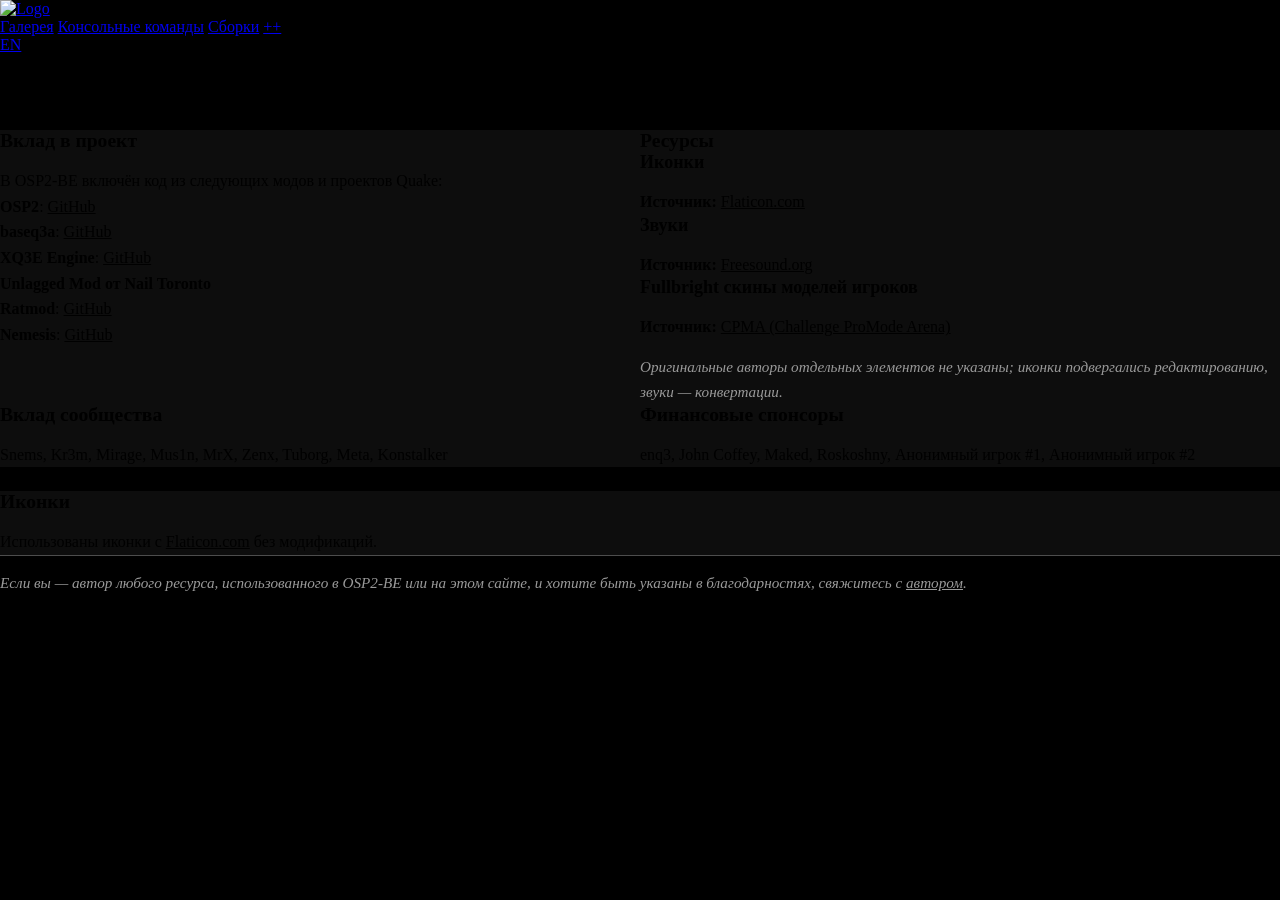
==== ru/acknowledgements.html @ 865ab10b "Roskoshny" ====
<!DOCTYPE html>
<html lang="ru">
<head>
    <meta charset="UTF-8">
    <meta name="viewport" content="width=device-width, initial-scale=1.0">
    <title>OSP2-BE - Благодарности</title>
    <link rel="icon" href="/assets/blender_180.png" type="image/png">
    <link rel="stylesheet" href="/styles/style.css?v=1.3">
    <meta http-equiv="Cache-Control" content="no-cache, no-store, must-revalidate, max-age=0">
    <meta http-equiv="Pragma" content="no-cache">
    <meta http-equiv="Expires" content="0">
    <meta name="cache-control" content="no-cache">
    <meta name="expires" content="0">
    <meta name="pragma" content="no-cache">
    <style>
        html, body { background-color: #000000 !important; margin: 0; padding: 0; }
        .credits-container {
            max-width: 1400px;
            margin: 0 auto;
            padding: var(--spacing-xl);
        }
        .credits-container h1 {
            font-size: 1.8rem;
            margin-bottom: var(--spacing-xl);
            color: var(--text-color);
        }
        .credits-grid {
            display: grid;
            grid-template-columns: 1fr 1fr;
            gap: var(--spacing-xl);
            align-items: stretch;
        }
        @media (max-width: 900px) {
            .credits-grid { grid-template-columns: 1fr; }
        }
        .credits-section {
            background: rgba(255,255,255,0.05);
            border: 2px solid var(--border-color);
            border-radius: var(--border-radius);
            padding: var(--spacing-lg);
        }
        .credits-container h2 {
            font-size: 1.3rem;
            margin: 0 0 var(--spacing-md) 0;
            color: var(--text-color);
        }
        .credits-container h3 {
            font-size: calc(1.1rem + 2px);
            margin: var(--spacing-md) 0 var(--spacing-sm) 0;
            color: var(--text-color);
        }
        .credits-container h3:first-of-type { margin-top: 0; }
        .credits-container h4 {
            font-size: calc(1rem + 2px);
            margin: var(--spacing-md) 0 var(--spacing-sm) 0;
            color: var(--text-color);
        }
        .credits-container h4:first-of-type { margin-top: 0; }
        .credits-container p, .credits-container li {
            color: var(--text-color);
            margin-bottom: var(--spacing-sm);
            line-height: 1.6;
        }
        .credits-container ul {
            margin: 0 0 var(--spacing-sm) 0;
            padding-left: var(--spacing-md);
        }
        .credits-container a {
            color: var(--text-color);
            text-decoration: underline;
        }
        .credits-container a:hover {
            color: #000000;
            text-shadow: 0 0 8px #ffffff;
        }
        .credits-footer {
            margin-top: var(--spacing-xl);
            padding-top: var(--spacing-lg);
            border-top: 1px solid rgba(255,255,255,0.3);
        }
        .credits-container .note {
            color: #999;
            font-size: 0.95rem;
            font-style: italic;
        }
        .credits-category {
            margin-bottom: var(--spacing-xl);
        }
        .credits-category-title {
            font-size: 1.4rem;
            margin: 0 0 var(--spacing-md) 0;
            color: var(--text-color);
        }
        .credits-category:first-of-type .credits-category-title { margin-top: 0; }
        .credits-left-col {
            display: flex;
            flex-direction: column;
            gap: var(--spacing-xl);
            min-height: 0;
        }
        .credits-left-col .credits-thanks {
            margin-top: 0;
            flex: 1;
            min-height: 0;
        }
        .credits-grid .credits-section {
            display: flex;
            flex-direction: column;
        }
    </style>
</head>
<body data-page="credits">
    <!-- Navigation -->
    <nav class="navbar">
        <div class="nav-container">
            <div class="nav-logo">
                <a href="/ru/index.html" class="logo-link">
                    <img src="/assets/blender_180.png" alt="Logo" class="logo-img">
                </a>
            </div>
            <div class="nav-menu">
                <a href="/ru/gallery.html" class="nav-link">Галерея</a>
                <a href="/ru/commands.html" class="nav-link">Консольные команды</a>
                <a href="/ru/compilations.html" class="nav-link">Сборки</a>
                <a href="/ru/tools.html" class="nav-link">++</a>
            </div>
            <div class="nav-language">
                <a href="/en/acknowledgements.html" class="lang-link">EN</a>
            </div>
        </div>
    </nav>

    <!-- Main Content -->
    <main class="main-content">
        <div class="credits-container">
            <h1>Благодарности</h1>

            <div class="credits-category">
                <h2 class="credits-category-title">OSP2-BE</h2>
                <div class="credits-grid">
                    <section class="credits-section credits-contributions">
                        <h3>Вклад в проект</h3>
                        <p>В OSP2-BE включён код из следующих модов и проектов Quake:</p>
                        <ul>
                            <li><strong>OSP2</strong>: <a href="https://github.com/snems/OSP2" target="_blank" rel="noopener noreferrer">GitHub</a></li>
                            <li><strong>baseq3a</strong>: <a href="https://github.com/ec-/baseq3a" target="_blank" rel="noopener noreferrer">GitHub</a></li>
                            <li><strong>XQ3E Engine</strong>: <a href="https://github.com/xq3e/engine" target="_blank" rel="noopener noreferrer">GitHub</a></li>
                            <li><strong>Unlagged Mod от Nail Toronto</strong></li>
                            <li><strong>Ratmod</strong>: <a href="https://github.com/rdntcntrl/ratoa_gamecode" target="_blank" rel="noopener noreferrer">GitHub</a></li>
                            <li><strong>Nemesis</strong>: <a href="https://github.com/dledmonds/quake3-nemesis-1.16n" target="_blank" rel="noopener noreferrer">GitHub</a></li>
                        </ul>
                    </section>

                    <section class="credits-section credits-resources">
                        <h3>Ресурсы</h3>
                        <h4>Иконки</h4>
                        <p><strong>Источник:</strong> <a href="https://www.flaticon.com" target="_blank" rel="noopener noreferrer">Flaticon.com</a></p>
                        <h4>Звуки</h4>
                        <p><strong>Источник:</strong> <a href="https://freesound.org" target="_blank" rel="noopener noreferrer">Freesound.org</a></p>
                        <h4>Fullbright скины моделей игроков</h4>
                        <p><strong>Источник:</strong> <a href="https://playmorepromode.com/" target="_blank" rel="noopener noreferrer">CPMA (Challenge ProMode Arena)</a></p>

                        <p class="note">Оригинальные авторы отдельных элементов не указаны; иконки подвергались редактированию, звуки — конвертации.</p>
                    </section>

                    <section class="credits-section credits-thanks">
                        <h3>Вклад сообщества</h3>
                        <p>Snems, Kr3m, Mirage, Mus1n, MrX, Zenx, Tuborg, Meta, Konstalker</p>
                    </section>

                    <section class="credits-section credits-financial">
                        <h3>Финансовые спонсоры</h3>
                        <p>enq3, John Coffey, Maked, Roskoshny, Анонимный игрок #1, Анонимный игрок #2</p>
                    </section>
                </div>
            </div>

            <div class="credits-category">
                <h2 class="credits-category-title">Сайт</h2>
                <section class="credits-section">
                    <h3>Иконки</h3>
                    <p>Использованы иконки с <a href="https://www.flaticon.com" target="_blank" rel="noopener noreferrer">Flaticon.com</a> без модификаций.</p>
                </section>
            </div>

            <div class="credits-footer">
                <p class="note">Если вы — автор любого ресурса, использованного в OSP2-BE или на этом сайте, и хотите быть указаны в благодарностях, свяжитесь с <a href="https://t.me/diwoc" target="_blank" rel="noopener noreferrer">автором</a>.</p>
            </div>
        </div>
    </main>

    <script src="/scripts/language-manager.js?v=1.3"></script>
    <script src="/scripts/navigation.js?v=1.3"></script>
</body>
</html>
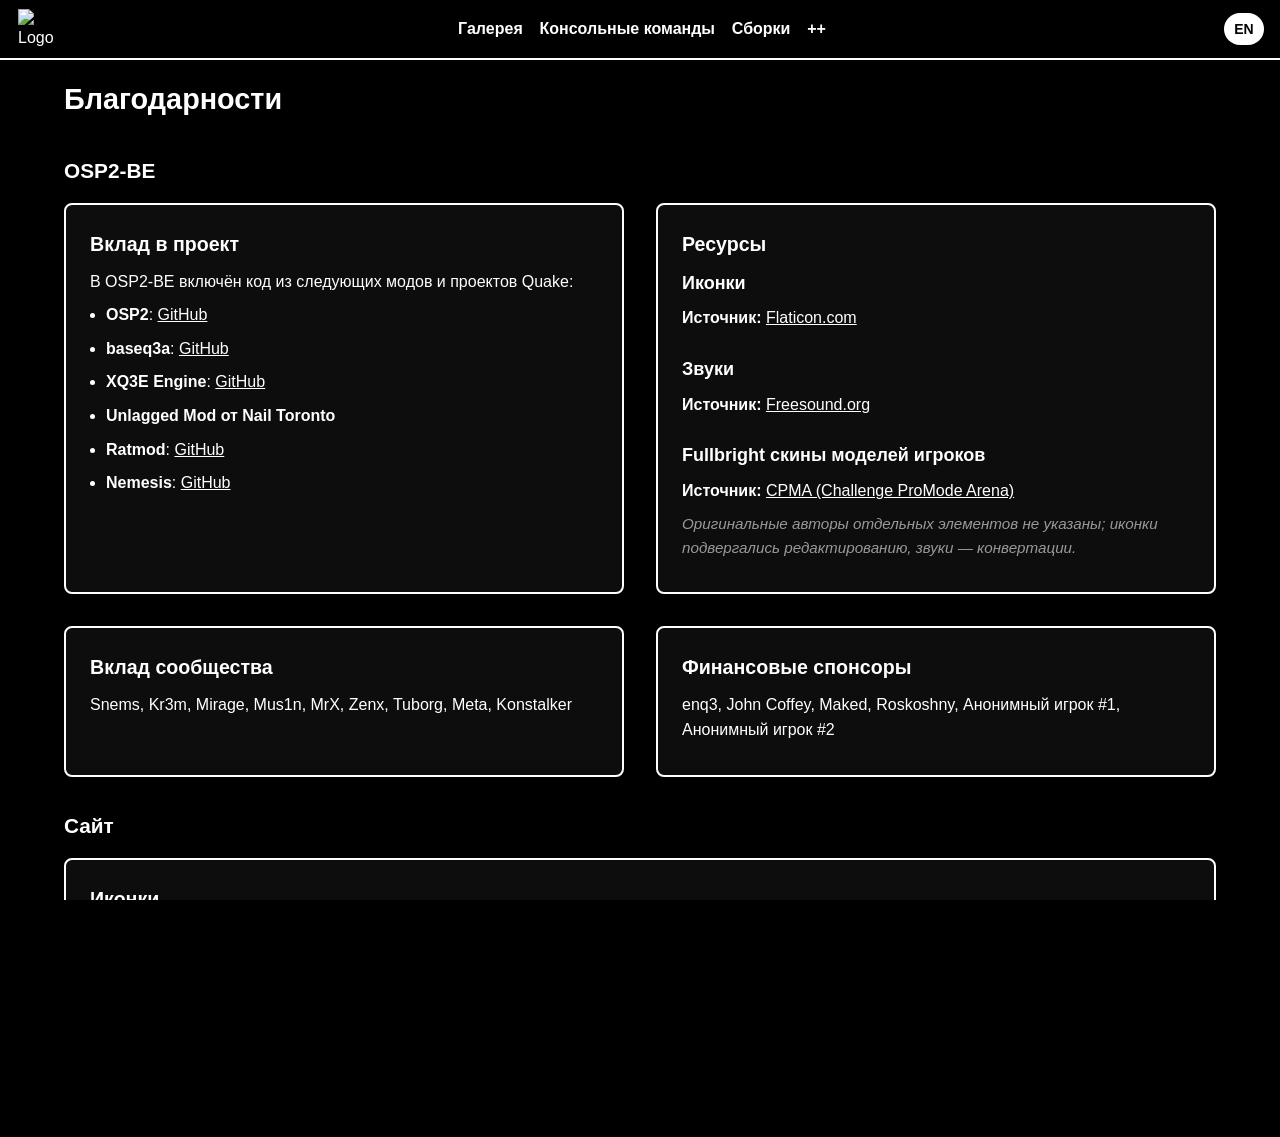
==== commit fea4e23e: "goto" ====
--- a/ru/acknowledgements.html
+++ b/ru/acknowledgements.html
@@ -184,7 +184,7 @@
             </div>
 
             <div class="credits-footer">
-                <p class="note">Если вы — автор любого ресурса, использованного в OSP2-BE или на этом сайте, и хотите быть указаны в благодарностях, свяжитесь с <a href="https://t.me/diwoc" target="_blank" rel="noopener noreferrer">автором</a>.</p>
+                <p class="note">Если вы — автор любого ресурса, использованного в OSP2-BE или на этом сайте, и хотите быть указаны в благодарностях, свяжитесь с <a href="mailto:diwoc@outlook.com">автором</a>.</p>
             </div>
         </div>
     </main>
--- a/styles/style.css
+++ b/styles/style.css
@@ -0,0 +1,2679 @@
+/* ==========================================================================
+   CSS Variables
+   ========================================================================== */
+
+:root {
+    --primary-bg: #000000;
+    --text-color: #ffffff;
+    --button-bg: #ffffff;
+    --button-text: #000000;
+    --border-color: #ffffff;
+    
+  --font-family: Arial, sans-serif;
+    --spacing-xs: 4px;
+    --spacing-sm: 8px;
+    --spacing-md: 16px;
+    --spacing-lg: 24px;
+    --spacing-xl: 32px;
+    
+    --border-radius: 8px;
+    --border-radius-large: 20px;
+    
+    --transition: all 0.3s ease;
+}
+
+/* ==========================================================================
+   Reset
+   ========================================================================== */
+
+* {
+  margin: 0;
+  padding: 0;
+  box-sizing: border-box;
+}
+
+html, body {
+    height: 100%;
+    font-family: var(--font-family);
+    background-color: var(--primary-bg);
+    color: var(--text-color);
+    line-height: 1.6;
+    overflow-x: hidden; /* Prevent horizontal scroll */
+}
+
+
+/* ==========================================================================
+   Navigation
+   ========================================================================== */
+
+.navbar {
+  position: fixed;
+  top: 0;
+  left: 0;
+  right: 0;
+  height: 60px;
+  background-color: var(--primary-bg);
+  border-bottom: 2px solid var(--border-color);
+  z-index: 1000;
+  width: 100%;
+  max-width: 100vw;
+  user-select: none;
+  overflow: hidden;
+}
+
+.nav-container {
+  display: flex;
+  align-items: center;
+  justify-content: space-between;
+  height: 100%;
+    max-width: 1400px;
+    margin: 0 auto;
+    padding: 0 var(--spacing-md);
+    user-select: none;
+    position: relative;
+    z-index: 2;
+}
+
+.nav-logo {
+  flex-shrink: 0;
+    user-select: none;
+    pointer-events: auto;
+}
+
+.logo-link {
+  display: flex;
+  align-items: center;
+  text-decoration: none;
+  color: inherit;
+  border: 2px solid transparent;
+  border-radius: var(--border-radius-large);
+}
+
+.logo-img {
+  width: 40px;
+  height: 40px;
+  object-fit: contain;
+    transition: var(--transition);
+}
+
+.logo-link:hover .logo-img {
+    /* Убираем квадратную тень от изображения */
+    transform: scale(1.05);
+}
+
+/* Рамка при наведении на логотип (кроме главной страницы) */
+.logo-link:hover:not(body[data-page="home"] .logo-link):not(body[data-page="index"] .logo-link) {
+    border: 2px solid rgba(255, 255, 255, 0.6);
+    box-shadow: 0 0 15px rgba(255, 255, 255, 0.3);
+    border-radius: var(--border-radius-large);
+}
+
+/* Подсветка логотипа на главной странице */
+body[data-page="home"] .logo-link,
+body[data-page="index"] .logo-link {
+    background-color: var(--button-bg);
+    color: var(--button-text);
+    border-radius: var(--border-radius-large);
+}
+
+.nav-menu {
+  display: flex;
+    gap: calc(var(--spacing-lg) * 0.3);
+  align-items: center;
+  flex: 1;
+  justify-content: center;
+}
+
+.nav-link {
+  text-decoration: none;
+    color: var(--text-color);
+  font-weight: bold;
+    padding: calc(var(--spacing-sm) * 0.3) calc(var(--spacing-md) * 0.3);
+    border-radius: var(--border-radius-large);
+    transition: var(--transition);
+  white-space: nowrap;
+}
+
+.nav-link:hover {
+    box-shadow: 0 0 0 2px rgba(255, 255, 255, 0.5), 0 4px 15px rgba(255, 255, 255, 0.3);
+    color: var(--text-color);
+}
+
+/* Gallery Header */
+.gallery-header {
+    display: flex;
+    justify-content: flex-end;
+    align-items: center;
+    margin-bottom: 0;
+    padding: 0;
+}
+
+.view-mode-toggle {
+    display: flex;
+    flex-direction: column;
+    align-items: center;
+    gap: 2px;
+    line-height: 1;
+}
+
+.toggle-label-text {
+    font-size: 0.9rem;
+    font-weight: bold;
+    color: var(--text-color);
+    margin: 0;
+    padding: 0;
+    line-height: 1;
+}
+
+/* Toggle Switch */
+.toggle-switch {
+  position: relative;
+  display: inline-block;
+}
+
+.toggle-input {
+  opacity: 0;
+  width: 0;
+  height: 0;
+}
+
+.toggle-label {
+  display: block;
+  width: 40px;
+  height: 20px;
+  background-color: #333333;
+  border-radius: 10px;
+  cursor: pointer;
+  transition: var(--transition);
+  position: relative;
+}
+
+.toggle-slider {
+  position: absolute;
+  top: 2px;
+  left: 2px;
+  width: 16px;
+  height: 16px;
+  background-color: var(--button-bg);
+  border-radius: 50%;
+  transition: var(--transition);
+}
+
+.toggle-input:checked + .toggle-label {
+  background-color: var(--button-bg);
+}
+
+.toggle-input:checked + .toggle-label .toggle-slider {
+  transform: translateX(20px);
+  background-color: #333333;
+}
+
+.nav-link.active {
+    background-color: var(--button-bg);
+    color: var(--button-text);
+}
+
+.nav-language {
+  flex-shrink: 0;
+}
+
+.lang-link {
+    background-color: var(--button-bg);
+    color: var(--button-text);
+    text-decoration: none;
+    border-radius: var(--border-radius-large);
+    padding: calc(var(--spacing-sm) * 0.3) calc(var(--spacing-md) * 0.3);
+  font-size: 14px;
+  font-weight: bold;
+    transition: var(--transition);
+  min-width: 40px;
+  height: 32px;
+  display: flex;
+  align-items: center;
+  justify-content: center;
+}
+
+.lang-link:hover {
+    background-color: #333333;
+    color: var(--text-color);
+}
+
+
+/* ==========================================================================
+   Main Content
+   ========================================================================== */
+
+.main-content {
+    margin-top: 60px;
+    padding: var(--spacing-xl);
+    max-width: 1400px;
+    margin-left: auto;
+    margin-right: auto;
+}
+
+.content-container {
+    display: grid;
+    grid-template-columns: 1fr auto;
+    gap: var(--spacing-xl);
+    align-items: start;
+    margin-bottom: var(--spacing-xl);
+}
+
+.text-section {
+    min-width: 0;
+}
+
+.main-title {
+    font-size: 2.5rem;
+  font-weight: bold;
+    margin-bottom: var(--spacing-sm);
+    color: var(--text-color);
+}
+
+.subtitle {
+    font-size: 1.5rem;
+    margin-bottom: var(--spacing-lg);
+    color: var(--text-color);
+}
+
+.description {
+    font-size: 16px;
+    margin-bottom: var(--spacing-lg);
+    color: var(--text-color);
+}
+
+.contact-info {
+    margin-top: var(--spacing-lg);
+    position: relative;
+    z-index: 1;
+}
+
+.contact-info .contact-row {
+  display: flex;
+  align-items: center;
+  gap: var(--spacing-sm);
+  margin-bottom: var(--spacing-sm);
+  flex-wrap: wrap;
+}
+
+.contact-info .contact-row img {
+    width: 20px;
+    height: 20px;
+  object-fit: contain;
+}
+
+/* Email link next to author */
+.contact-email {
+    display: inline-flex;
+    align-items: center;
+}
+
+.contact-email-link {
+    display: inline-flex;
+    align-items: center;
+    gap: var(--spacing-sm);
+    text-decoration: underline;
+}
+
+.contact-email-text {
+    display: none; /* shown on mobile */
+}
+
+.contact-email-icon {
+    width: 16px;
+    height: 16px;
+    object-fit: contain;
+    vertical-align: middle;
+}
+
+
+/* Общий стиль для всех ссылок на главной странице */
+.contact-info .contact-row a,
+.donate-link {
+    color: var(--text-color);
+    text-decoration: underline;
+    cursor: pointer;
+}
+
+.contact-info .contact-row a:hover,
+.donate-link:hover {
+    color: #000000;
+    text-shadow: 0 0 8px #ffffff;
+    text-decoration: none;
+}
+
+.contact-info .contact-row a:hover img {
+    filter: brightness(1.2) contrast(1.1);
+    box-shadow: 0 0 8px #ffffff, inset 0 0 8px rgba(255, 255, 255, 0.3);
+}
+
+/* ==========================================================================
+   Download Section
+   ========================================================================== */
+
+.download-section {
+  min-width: 250px;
+}
+
+/* Турнир и OSP2-BE — две карточки друг под другом */
+.download-cards-equal {
+    display: flex;
+    flex-direction: column;
+    gap: var(--spacing-md);
+}
+
+.download-card {
+    background-color: #111111;
+    border: 2px solid var(--border-color);
+    border-radius: var(--border-radius-large);
+    padding: var(--spacing-lg);
+  text-align: center;
+}
+
+.download-card .download-button {
+    background: var(--button-bg);
+    color: var(--button-text);
+    padding: calc(var(--spacing-sm) * 0.3) calc(var(--spacing-md) * 0.3);
+    border: 2px solid var(--border-color);
+    border-radius: var(--border-radius);
+    text-decoration: none;
+    font-weight: bold;
+    font-size: 0.9rem;
+    transition: var(--transition);
+    display: block;
+    width: 100%;
+    text-align: center;
+    text-transform: uppercase;
+    letter-spacing: 0.5px;
+    margin-bottom: var(--spacing-sm);
+    box-sizing: border-box;
+}
+
+.download-card .download-button:last-child {
+    margin-bottom: 0;
+}
+
+.download-card .download-button-split:last-child {
+    margin-bottom: 0;
+}
+
+/* Двойная кнопка в карточке — тот же стиль, что и .download-button */
+.download-card .download-button-split .split-button-left,
+.download-card .download-button-split .split-button-right {
+    background: var(--button-bg);
+    color: var(--button-text);
+}
+
+.download-card .download-button-split .split-button-left:hover,
+.download-card .download-button-split .split-button-right:hover {
+    background: var(--border-color);
+    color: var(--primary-bg);
+    box-shadow: 0 4px 15px rgba(255, 255, 255, 0.5);
+}
+
+.download-card .download-button-split .split-button-left {
+    border-right: 1px solid #000;
+}
+
+.download-card .download-button-split .split-button-right {
+    border-left: 1px solid #000;
+}
+
+/* Свечение только у наведённой половины: не светить весь блок, не обрезать тень */
+.download-card .download-button-split:hover {
+    box-shadow: none;
+}
+
+.download-card .download-button-split {
+    overflow: visible;
+}
+
+.download-card .download-button-split .split-button-icon {
+    height: 2em;
+    width: auto;
+    vertical-align: middle;
+    margin-right: 0;
+}
+
+.download-card .download-button:hover {
+    background: var(--border-color);
+    color: var(--primary-bg);
+    box-shadow: 0 4px 15px rgba(255, 255, 255, 0.5);
+}
+
+.download-card .download-button-so {
+    background: #363636;
+    color: var(--text-color);
+    border-color: #000000;
+}
+
+.download-card .download-button-so:hover {
+    background: #fdfdfd;
+    color: #000000;
+    box-shadow: 0 4px 15px rgba(136, 136, 136, 0.5);
+}
+
+/* Двойная кнопка для .dll и .so */
+.download-button-split {
+    display: flex;
+    width: 100%;
+    border-radius: var(--border-radius);
+    overflow: hidden;
+    border: 2px solid var(--border-color);
+    margin-bottom: var(--spacing-sm);
+    box-shadow: 0 0 0 rgba(255, 255, 255, 0);
+    transition: var(--transition);
+}
+
+.download-button-split:hover {
+    box-shadow: 0 4px 15px rgba(255, 255, 255, 0.5);
+}
+
+.download-button-split .split-button-left,
+.download-button-split .split-button-right {
+    flex: 1;
+    background: #363636;
+    color: var(--text-color);
+    padding: calc(var(--spacing-sm) * 0.3) calc(var(--spacing-md) * 0.3);
+    text-decoration: none;
+    font-weight: bold;
+    font-size: 0.9rem;
+    transition: var(--transition);
+    text-align: center;
+    text-transform: uppercase;
+    letter-spacing: 0.5px;
+    box-sizing: border-box;
+    border: none;
+    cursor: pointer;
+    font-family: inherit;
+}
+
+.download-button-split .split-button-left {
+    border-right: 1px solid var(--border-color);
+}
+
+.download-button-split .split-button-right {
+    border-left: 1px solid var(--border-color);
+}
+
+.download-button-split .split-button-left:hover,
+.download-button-split .split-button-right:hover {
+    background: #fdfdfd;
+    color: #000000;
+}
+
+.clear-cache-button {
+    background: #000000;
+    color: white;
+    padding: calc(var(--spacing-sm) * 0.3) calc(var(--spacing-md) * 0.3);
+    border: 2px solid #000000;
+    border-radius: var(--border-radius);
+    text-decoration: none;
+    font-weight: bold;
+    font-size: 0.8rem;
+    transition: var(--transition);
+    display: block;
+    text-transform: uppercase;
+    letter-spacing: 0.5px;
+    margin: var(--spacing-md) auto 0;
+    cursor: pointer;
+    width: fit-content;
+}
+
+.clear-cache-button:hover {
+    background: #000000;
+    border-color: #ffffff;
+    box-shadow: 0 4px 15px rgba(255, 255, 255, 0.3);
+    color: white;
+}
+
+.clear-cache-button:active {
+    background: #ffffff;
+    color: black;
+}
+
+.download-title {
+    font-size: 18px;
+    margin-bottom: var(--spacing-sm);
+    color: var(--text-color);
+    display: flex;
+    align-items: center;
+    justify-content: center;
+    gap: 4px;
+}
+
+.download-title-icon {
+    width: 24px !important;
+    height: 24px !important;
+    max-width: 24px !important;
+    max-height: 24px !important;
+    object-fit: contain;
+    flex-shrink: 0;
+}
+
+.version-text {
+    font-size: 16px;
+    margin-bottom: 0;
+    color: var(--text-color);
+}
+
+.version-date {
+    font-size: 14px;
+    margin-top: 2px;
+    margin-bottom: var(--spacing-md);
+    color: var(--text-muted, #888);
+}
+
+/* Отступ до кнопок, когда после версии нет даты (OSP2) */
+.download-card .version-text.version-text-standalone {
+    margin-bottom: var(--spacing-md);
+}
+
+.download-button {
+    background: var(--button-bg);
+    color: var(--button-text);
+    padding: calc(var(--spacing-sm) * 0.3) calc(var(--spacing-md) * 0.3);
+    border: 2px solid var(--border-color);
+    border-radius: var(--border-radius);
+    text-decoration: none;
+    font-weight: bold;
+    font-size: 0.9rem;
+    transition: var(--transition);
+    display: inline-block;
+    text-transform: uppercase;
+    letter-spacing: 0.5px;
+}
+
+.download-button:hover {
+    background: var(--border-color);
+    color: var(--primary-bg);
+    box-shadow: 0 4px 15px rgba(255, 255, 255, 0.5);
+}
+
+/* ==========================================================================
+   Changelog Section
+   ========================================================================== */
+
+.changelog-section {
+    margin-top: var(--spacing-xl);
+}
+
+.changelog-header {
+    display: flex;
+    align-items: center;
+    gap: var(--spacing-md);
+    margin-bottom: var(--spacing-md);
+    flex-wrap: wrap;
+    min-height: 40px;
+}
+
+.changelog-title {
+    font-size: 1.5rem;
+    margin-bottom: 0;
+    color: var(--text-color);
+}
+
+.changelog-search-toggle {
+    background: transparent;
+    border: 2px solid var(--border-color);
+    color: var(--text-color);
+    cursor: pointer;
+    padding: calc(var(--spacing-sm) * 0.5);
+    border-radius: var(--border-radius);
+    transition: var(--transition);
+    opacity: 0.8;
+    display: flex;
+    align-items: center;
+    justify-content: center;
+    width: 32px;
+    height: 32px;
+}
+
+.changelog-search-toggle img {
+    width: 18px;
+    height: 18px;
+    opacity: 0.7;
+    object-fit: contain;
+}
+
+.changelog-search-toggle:hover {
+    opacity: 1;
+    border-color: var(--text-color);
+    background: rgba(255, 255, 255, 0.1);
+}
+
+.changelog-search-toggle:hover img {
+    opacity: 1;
+}
+
+.changelog-search-section {
+    display: flex;
+    align-items: center;
+    gap: var(--spacing-md);
+    flex: 1;
+    min-width: 300px;
+}
+
+.changelog-search-section.hidden {
+    display: none;
+}
+
+.changelog-search-section .search-container {
+    flex: 1;
+    height: 40px;
+    min-width: 200px;
+    padding-left: var(--spacing-md);
+}
+
+.changelog-search-section .search-input {
+    padding-left: 0;
+}
+
+.changelog-search-section .search-stats {
+    white-space: nowrap;
+    font-size: 0.85rem;
+}
+
+.changelog-container {
+    max-height: 300px;
+    overflow-y: auto;
+    border: 1px solid var(--border-color);
+    border-radius: var(--border-radius);
+    padding: var(--spacing-md);
+    background-color: #111111;
+}
+
+.changelog-content {
+    font-family: monospace;
+    font-size: 14px;
+    line-height: 1.4;
+    color: var(--text-color);
+}
+
+.changelog-content .version-block {
+    white-space: pre-wrap;
+}
+
+.version-block {
+    margin-bottom: var(--spacing-sm);
+    padding: var(--spacing-sm);
+    border-radius: var(--border-radius);
+    background: rgba(255, 255, 255, 0.02);
+}
+
+.version-block:last-child {
+    margin-bottom: 0;
+}
+
+.version-block.hidden {
+    display: none;
+}
+
+.version-header {
+    font-weight: bold;
+    font-size: 1rem;
+    color: var(--text-color);
+    margin-bottom: var(--spacing-sm);
+    border: 1px solid transparent;
+    border-radius: var(--border-radius);
+    transition: var(--transition);
+    cursor: help;
+    display: inline-block;
+}
+
+.version-header:hover {
+    border-color: rgba(255, 255, 255, 0.5);
+    box-shadow: 0 0 15px rgba(255, 255, 255, 0.3);
+    background: rgba(255, 255, 255, 0.05);
+}
+
+/* ==========================================================================
+   Commands Page
+   ========================================================================== */
+
+/* Search Section */
+.search-section {
+    margin-bottom: var(--spacing-xl);
+    padding: var(--spacing-md);
+    background: rgba(255, 255, 255, 0.05);
+    border: 2px solid var(--border-color);
+    border-radius: var(--border-radius-large);
+}
+
+.search-container {
+    position: relative;
+    display: flex;
+    align-items: center;
+    width: 100%;
+    height: 60px;
+    background: var(--primary-bg);
+    border: 2px solid var(--border-color);
+    border-radius: var(--border-radius);
+    transition: var(--transition);
+}
+
+.search-container:focus-within {
+    border-color: var(--text-color);
+    box-shadow: 0 0 15px rgba(255, 255, 255, 0.3);
+}
+
+.search-icon {
+    width: 20px;
+    height: 20px;
+    margin: 0 var(--spacing-md);
+    opacity: 0.7;
+    object-fit: contain;
+}
+
+.search-input {
+    flex: 1;
+    height: 100%;
+    padding: 0;
+    font-size: 1rem;
+    background: transparent;
+    color: var(--text-color);
+    border: none;
+    outline: none;
+    font-family: inherit;
+}
+
+.search-input::placeholder {
+    color: var(--text-color);
+    opacity: 0.5;
+}
+
+.clear-search-btn {
+    background: transparent;
+    border: none;
+    color: var(--text-color);
+    font-size: 1.5rem;
+    cursor: pointer;
+    padding: var(--spacing-sm);
+    margin-right: var(--spacing-sm);
+    border-radius: 50%;
+    transition: var(--transition);
+    opacity: 0.7;
+}
+
+.clear-search-btn:hover {
+    background: rgba(255, 255, 255, 0.1);
+    opacity: 1;
+}
+
+.search-stats {
+    text-align: center;
+    color: var(--text-color);
+    font-size: 0.9rem;
+    opacity: 0.8;
+}
+
+/* Hidden command blocks */
+.command-block.hidden {
+    display: none;
+}
+
+/* Search highlight */
+.search-highlight {
+    background-color: #ffffff;
+    color: #000000;
+    font-weight: bold;
+    padding: 0;
+    border-radius: 2px;
+}
+
+/* Browser text selection */
+::selection {
+    background-color: #ffffff;
+    color: #000000;
+}
+
+::-moz-selection {
+    background-color: #ffffff;
+    color: #000000;
+}
+
+.commands-container {
+    max-width: 1400px;
+    margin: 0 auto;
+    padding: var(--spacing-sm) var(--spacing-lg);
+}
+
+.commands-title {
+    font-size: 2.5rem;
+    font-weight: bold;
+    margin-bottom: var(--spacing-xl);
+    color: var(--text-color);
+    text-align: center;
+}
+
+.commands-content {
+    margin-top: 0;
+}
+
+.command-block {
+  margin-bottom: 20px;
+  padding: 15px;
+  line-height: 1.2;
+  overflow: visible;
+  background-color: rgba(255, 255, 255, 0.05);
+  border-radius: 15px;
+}
+
+.command-line {
+  display: grid;
+  grid-template-columns: auto auto 1fr;
+  gap: 0;
+  align-items: start;
+}
+
+.command-part {
+  grid-column: 1;
+  white-space: nowrap;
+}
+
+.command-separator {
+  grid-column: 2;
+  white-space: nowrap;
+  margin-right: 0.5em;
+}
+
+.command-description {
+  grid-column: 3;
+  position: relative;
+  cursor: pointer;
+}
+
+.command-block {
+  transition: all 0.2s ease;
+  border: 2px solid transparent;
+  border-radius: 6px;
+  cursor: pointer;
+}
+
+.command-block:hover:not(:has(.command-name:hover)) {
+  background-color: rgba(255, 255, 255, 0.05);
+  border-color: rgba(255, 255, 255, 0.6);
+  box-shadow: 0 0 15px rgba(255, 255, 255, 0.3);
+}
+
+/* Мобильная версия команд без умного отступа */
+.command-line.mobile-layout {
+  display: block;
+}
+
+.command-line.mobile-layout .command-part {
+  display: block;
+  margin-bottom: 0.5em;
+}
+
+.command-line.mobile-layout .command-separator {
+  display: none;
+}
+
+.command-line.mobile-layout .command-description {
+  display: block;
+  margin-left: 0;
+}
+
+.description-text {
+  display: block;
+    padding-left: calc(var(--command-width, 0px) + 1ch);
+    margin-left: calc(-1 * (var(--command-width, 0px) + 1ch));
+}
+
+.command-block code.command-name {
+    color: #ffcc00;
+  font-weight: bold;
+  border: 2px solid transparent;
+  border-radius: 6px;
+  padding: 0 4px;
+  cursor: pointer;
+  user-select: none;
+  -webkit-user-select: none;
+  -moz-user-select: none;
+  -ms-user-select: none;
+  touch-action: manipulation;
+  z-index: 1;
+  position: relative;
+}
+
+.command-block code.command-arg {
+    color: #00ff00;
+}
+
+code.command-name:hover,
+code.command-name:focus {
+  border-color: rgba(255, 255, 255, 0.6);
+  box-shadow: 0 0 15px rgb(80, 80, 80);
+  outline: none;
+  z-index: 10;
+  position: relative;
+}
+
+code.command-name.copied-flash {
+  background-color: rgba(255,255,255,0.1);
+  transition: background-color 0.2s ease;
+}
+
+code.command-name:active {
+  transform: scale(0.98);
+  background-color: rgba(255,255,255,0.05);
+}
+
+code {
+  background-color: #333;
+  padding: 5px;
+  font-family: monospace;
+  color: inherit;
+}
+
+.copy-hint {
+  margin-bottom: 10px;
+  color: #bbb;
+  font-size: 0.95rem;
+}
+
+.copy-toast {
+  position: fixed;
+  z-index: 20000;
+  background: rgba(0,0,0,0.9);
+  color: white;
+  border: 1px solid rgba(255,255,255,0.6);
+  border-radius: 8px;
+  padding: 6px 10px;
+  font-size: 13px;
+  pointer-events: none;
+  box-shadow: 0 0 15px rgb(80, 80, 80);
+  transform: translate(10px, -10px);
+}
+
+/* ==========================================================================
+   Large Screen Optimizations
+   ========================================================================== */
+
+/* For very wide screens (1440px+) */
+@media (min-width: 1440px) {
+    .nav-container {
+        max-width: 1600px;
+    }
+    
+    .main-content {
+        max-width: 1600px;
+    }
+    
+    .commands-container,
+    .gallery-container,
+    .compilations-container {
+        max-width: 1600px;
+    }
+    
+    .thumbnails-container {
+        max-height: 300px;
+    }
+}
+
+/* For ultra-wide screens (1920px+) */
+@media (min-width: 1920px) {
+    .nav-container {
+        max-width: 1800px;
+    }
+    
+    .main-content {
+        max-width: 1800px;
+    }
+    
+    .commands-container,
+    .gallery-container,
+    .compilations-container {
+        max-width: 1800px;
+    }
+    
+    .thumbnails-container {
+        max-height: 350px;
+    }
+}
+
+/* ==========================================================================
+   Installation Section Responsive
+   ========================================================================== */
+
+@media (max-width: 768px) {
+    .installation-toggle {
+        padding: var(--spacing-sm);
+    }
+
+    .installation-toggle h3 {
+        font-size: 1rem;
+    }
+}
+
+/* ==========================================================================
+   Responsive Design
+   ========================================================================== */
+
+@media (max-width: 768px) {
+    .nav-container {
+        padding: 0 var(--spacing-sm);
+        gap: calc(var(--spacing-sm) * 0.3);
+    }
+    
+    .nav-menu {
+        gap: calc(var(--spacing-md) * 0.3);
+    }
+    
+    .nav-link {
+        font-size: 0.9rem;
+        padding: calc(var(--spacing-sm) * 0.3) calc(var(--spacing-md) * 0.3);
+    }
+    
+    .lang-link {
+        font-size: 0.8rem;
+        padding: var(--spacing-xs) var(--spacing-sm);
+        min-width: 32px;
+        height: 28px;
+    }
+    
+    .main-content {
+        padding: var(--spacing-md);
+    }
+    
+    .content-container {
+        display: flex;
+        flex-direction: column;
+        align-items: stretch;
+        gap: calc(var(--spacing-lg) * 0.3);
+    }
+
+    /* Home page mobile order: intro -> downloads -> installation */
+    .text-section {
+        display: contents;
+    }
+
+    .home-intro {
+        order: 1;
+    }
+
+    .download-section {
+        order: 2;
+        width: 100%;
+    }
+
+    .installation-section {
+        order: 3;
+        margin-top: 0;
+    }
+
+    .changelog-section {
+        order: 4;
+        width: 100%;
+    }
+
+    /* Put email link on its own line on mobile */
+    .contact-email {
+        flex-basis: 100%;
+        width: 100%;
+        margin-top: 2px;
+    }
+
+    .contact-email-text {
+        display: inline;
+    }
+    
+    .download-section {
+        min-width: auto;
+    }
+    
+    .main-title {
+        font-size: 2rem;
+    }
+    
+    .subtitle {
+        font-size: 1.25rem;
+    }
+    
+    /* Commands page mobile styles */
+    .commands-container {
+        padding: var(--spacing-md);
+    }
+    
+    .commands-title {
+        font-size: 2rem;
+        margin-bottom: var(--spacing-lg);
+    }
+    
+    .command-block {
+        padding: var(--spacing-md);
+        margin-bottom: var(--spacing-md);
+    }
+    
+    /* Compilations page mobile styles */
+    .compilations-container {
+        padding: var(--spacing-md);
+    }
+    
+    .compilations-title {
+        font-size: 2rem;
+        margin-bottom: var(--spacing-lg);
+    }
+    
+    .compilations-grid {
+        grid-template-columns: 1fr;
+        gap: calc(var(--spacing-lg) * 0.3);
+    }
+    
+    .compilation-card {
+        padding: var(--spacing-lg);
+        width: 100%;
+        max-width: 100%;
+        box-sizing: border-box;
+    }
+    
+    .compilation-title {
+        font-size: 1.3rem;
+        word-break: keep-all;
+        hyphens: none;
+    }
+    
+    .compilation-header {
+        flex-direction: column;
+        align-items: flex-start;
+        gap: calc(var(--spacing-md) * 0.3);
+    }
+    
+    .compilation-header .download-button {
+        width: 100%;
+        text-align: center;
+        padding: var(--spacing-md);
+        font-size: 1rem;
+    }
+    
+    .compilation-description {
+        min-height: auto;
+    }
+    
+    .compilation-description p {
+        word-wrap: break-word;
+        hyphens: auto;
+    }
+    
+    .screenshots-grid {
+        display: grid;
+        grid-template-columns: repeat(2, 1fr);
+        gap: calc(var(--spacing-sm) * 0.5);
+        padding: var(--spacing-sm) var(--spacing-sm) var(--spacing-sm) var(--spacing-sm);
+    }
+    
+    .compilation-flag {
+        top: var(--spacing-sm);
+        right: var(--spacing-sm);
+    }
+    
+    .flag-icon {
+        width: 24px;
+        height: 24px;
+    }
+    
+    /* Gallery page mobile styles */
+    .gallery-container {
+        padding: var(--spacing-md);
+    }
+    
+    .gallery-title {
+        font-size: 2rem;
+    }
+    
+    .gallery-slider {
+        flex-direction: column;
+        gap: calc(var(--spacing-md) * 0.3);
+    }
+    
+    .slider-btn {
+        width: 40px;
+        height: 40px;
+        font-size: 1.2rem;
+    }
+    
+    .thumbnails-container {
+        max-height: 65vh;
+        min-height: 220px;
+    }
+    
+    .thumbnail {
+        width: 60px;
+        height: 60px;
+    }
+    
+    .grid-container {
+        grid-template-columns: repeat(auto-fill, minmax(150px, 1fr));
+        gap: calc(var(--spacing-sm) * 0.3);
+    }
+    
+    .grid-container .thumbnail {
+        height: 120px;
+    }
+    
+    .fullscreen-controls {
+        top: 10px;
+        right: 10px;
+        gap: calc(var(--spacing-sm) * 0.3);
+    }
+    
+    .fullscreen-btn {
+        width: 40px;
+        height: 40px;
+        font-size: 1.2rem;
+    }
+    
+    /* Mobile touch improvements */
+    .gallery-main-image {
+        touch-action: pan-y;
+        user-select: none;
+        -webkit-user-select: none;
+        -webkit-touch-callout: none;
+    }
+    
+    .fullscreen-image {
+        touch-action: pan-y;
+        user-select: none;
+        -webkit-user-select: none;
+        -webkit-touch-callout: none;
+    }
+    
+    /* Hide slider buttons on mobile in main view */
+    .gallery-slider .slider-btn {
+        display: none;
+    }
+}
+
+@media (max-width: 480px) {
+    .navbar {
+        height: 50px;
+    }
+    
+    .nav-container {
+        padding: 0 var(--spacing-sm);
+        gap: calc(var(--spacing-sm) * 0.3);
+    }
+    
+    .nav-menu {
+        gap: calc(var(--spacing-sm) * 0.3);
+    }
+    
+    .nav-link {
+        font-size: 0.8rem;
+        padding: calc(var(--spacing-sm) * 0.3) calc(var(--spacing-md) * 0.3);
+    }
+    
+    .lang-link {
+        font-size: 0.7rem;
+        padding: 4px 6px;
+        min-width: 28px;
+        height: 24px;
+    }
+    
+    .main-content {
+        margin-top: 50px;
+        padding: var(--spacing-sm);
+    }
+    
+    .logo-img {
+        width: 32px;
+        height: 32px;
+    }
+    
+    .lang-link {
+        font-size: 12px;
+        padding: var(--spacing-sm);
+        min-width: 32px;
+        height: 28px;
+    }
+    
+    /* Commands page mobile styles */
+    .commands-container {
+        padding: var(--spacing-sm);
+    }
+    
+    .commands-title {
+        font-size: 1.8rem;
+        margin-bottom: var(--spacing-lg);
+    }
+    
+    .command-block {
+        padding: var(--spacing-sm);
+        margin-bottom: var(--spacing-sm);
+    }
+    
+    .command-line {
+        display: block;
+    }
+    
+    .command-line .command-part {
+        display: block;
+        margin-bottom: 0.5em;
+    }
+    
+    .command-line .command-separator {
+        display: none;
+    }
+    
+    .command-line .command-description {
+        display: block;
+        margin-left: 0;
+    }
+    
+    /* Compilations page mobile styles */
+    .compilations-container {
+        padding: var(--spacing-sm);
+    }
+    
+    .compilations-title {
+        font-size: 1.8rem;
+        margin-bottom: var(--spacing-lg);
+    }
+    
+    .compilations-grid {
+        grid-template-columns: 1fr;
+        gap: calc(var(--spacing-md) * 0.3);
+    }
+    
+    .compilation-card {
+        padding: var(--spacing-md);
+        width: 100%;
+        max-width: 100%;
+        box-sizing: border-box;
+        margin: 0;
+    }
+    
+    .compilation-title {
+        font-size: 1.2rem;
+        line-height: 1.3;
+        word-break: keep-all;
+        hyphens: none;
+    }
+    
+    .compilation-header {
+        flex-direction: column;
+        align-items: flex-start;
+        gap: calc(var(--spacing-sm) * 0.3);
+    }
+    
+    .compilation-header .download-button {
+        width: 100%;
+        text-align: center;
+        padding: calc(var(--spacing-sm) * 0.3) calc(var(--spacing-md) * 0.3);
+        font-size: 0.9rem;
+    }
+    
+    .compilation-description {
+        min-height: auto;
+        font-size: 0.9rem;
+    }
+    
+    .compilation-description p {
+        word-wrap: break-word;
+        hyphens: auto;
+        line-height: 1.4;
+    }
+    
+    .compilation-author {
+        font-size: 0.8rem;
+        margin-bottom: var(--spacing-md);
+    }
+    
+    .screenshots-grid {
+        display: grid;
+        grid-template-columns: repeat(2, 1fr);
+        gap: calc(var(--spacing-sm) * 0.5);
+        padding: var(--spacing-sm) var(--spacing-sm) var(--spacing-sm) var(--spacing-sm);
+    }
+    
+    .screenshot-item {
+        width: 100%;
+        height: 80px;
+    }
+    
+    .compilation-flag {
+        top: var(--spacing-sm);
+        right: var(--spacing-sm);
+    }
+    
+    .flag-icon {
+        width: 20px;
+        height: 20px;
+    }
+}
+
+@media (max-width: 360px) {
+    .nav-link {
+        font-size: 0.7rem;
+        padding: calc(var(--spacing-sm) * 0.3) calc(var(--spacing-md) * 0.3);
+    }
+    
+    .lang-link {
+        font-size: 0.6rem;
+        padding: 3px 5px;
+        min-width: 24px;
+        height: 20px;
+    }
+    
+    .nav-menu {
+        gap: calc(var(--spacing-sm) * 0.3);
+    }
+    
+    .nav-container {
+        padding: 0 var(--spacing-xs);
+        gap: var(--spacing-xs);
+        flex-wrap: nowrap;
+        overflow-x: auto;
+    }
+    
+    /* Ensure content is visible on very small screens */
+    .main-content {
+        padding: var(--spacing-sm);
+        margin-top: 50px;
+    }
+    
+    .commands-container,
+    .compilations-container,
+    .gallery-container {
+        padding: var(--spacing-sm);
+    }
+    
+    .contact-info {
+        font-size: 0.9rem;
+    }
+    
+    .contact-info .contact-row {
+        flex-wrap: wrap;
+        gap: calc(var(--spacing-sm) * 0.3);
+    }
+    
+    .compilation-card {
+        padding: var(--spacing-sm);
+        width: 100%;
+        max-width: 100%;
+        box-sizing: border-box;
+        margin: 0;
+    }
+    
+    .compilation-title {
+        font-size: 1.1rem;
+        line-height: 1.2;
+        word-break: keep-all;
+        hyphens: none;
+    }
+    
+    .compilation-header {
+        flex-direction: column;
+        align-items: flex-start;
+        gap: calc(var(--spacing-sm) * 0.3);
+    }
+    
+    .compilation-header .download-button {
+        width: 100%;
+        text-align: center;
+        padding: var(--spacing-sm);
+        font-size: 0.8rem;
+    }
+    
+    .compilation-description {
+        font-size: 0.85rem;
+        line-height: 1.3;
+    }
+    
+    .compilation-description p {
+        word-wrap: break-word;
+        hyphens: auto;
+    }
+    
+    .compilation-author {
+        font-size: 0.75rem;
+    }
+    
+    .screenshots-grid {
+        display: grid;
+        grid-template-columns: repeat(2, 1fr);
+        gap: calc(var(--spacing-sm) * 0.5);
+        padding: var(--spacing-sm) var(--spacing-sm) var(--spacing-sm) var(--spacing-sm);
+    }
+    
+    .screenshot-item {
+        width: 100%;
+        height: 70px;
+    }
+    
+    .flag-icon {
+        width: 18px;
+        height: 18px;
+    }
+}
+
+/* ==========================================================================
+   Gallery Styles
+   ========================================================================== */
+
+.gallery-container {
+    max-width: 1400px;
+    margin: 0 auto;
+    padding: var(--spacing-sm) var(--spacing-lg);
+}
+
+.gallery-title {
+    text-align: center;
+    margin-bottom: var(--spacing-xl);
+    font-size: 2.5rem;
+    color: var(--text-color);
+}
+
+
+/* Main Gallery View */
+.main-gallery {
+    display: block;
+}
+
+.gallery-slider {
+    display: flex;
+    align-items: center;
+    justify-content: center;
+    gap: calc(var(--spacing-lg) * 0.3);
+    margin-bottom: var(--spacing-lg);
+}
+
+.gallery-image-container {
+    position: relative;
+    max-width: 800px;
+    max-height: 600px;
+    overflow: hidden;
+    border-radius: var(--border-radius);
+    box-shadow: 0 4px 20px rgba(255, 255, 255, 0.1);
+}
+
+.gallery-main-image {
+    width: 100%;
+    height: auto;
+    max-height: 600px;
+    object-fit: contain;
+    cursor: pointer;
+    transition: var(--transition);
+}
+
+.gallery-main-image:hover {
+    box-shadow: 0 4px 15px rgba(255, 255, 255, 0.5);
+}
+
+.image-info {
+    position: absolute;
+    bottom: 0;
+    left: 0;
+    right: 0;
+    background: linear-gradient(transparent, rgba(0, 0, 0, 0.8));
+    color: white;
+    padding: var(--spacing-lg);
+    transform: translateY(100%);
+    transition: var(--transition);
+}
+
+.gallery-image-container:hover .image-info {
+    transform: translateY(0);
+}
+
+.image-title {
+    font-size: 1.5rem;
+    margin-bottom: var(--spacing-sm);
+}
+
+.image-description {
+    font-size: 1rem;
+    opacity: 0.9;
+}
+
+.slider-btn {
+    background: var(--button-bg);
+    color: var(--button-text);
+    border: 2px solid var(--border-color);
+    width: 50px;
+    height: 50px;
+    border-radius: 50%;
+    cursor: pointer;
+    font-size: 1.5rem;
+    font-weight: bold;
+    transition: var(--transition);
+    display: flex;
+    align-items: center;
+    justify-content: center;
+}
+
+.slider-btn:hover {
+    background: var(--border-color);
+    color: var(--primary-bg);
+    box-shadow: 0 4px 15px rgba(255, 255, 255, 0.5);
+}
+
+/* Thumbnails */
+.thumbnails-container {
+    display: flex;
+    justify-content: center;
+    flex-wrap: wrap;
+    gap: var(--spacing-sm);
+    max-height: 250px;
+    overflow-y: auto;
+    padding: var(--spacing-md);
+}
+
+.thumbnail {
+    position: relative;
+    width: 80px;
+    height: 80px;
+    border-radius: var(--border-radius);
+    overflow: hidden;
+    cursor: pointer;
+    border: 2px solid transparent;
+    transition: var(--transition);
+}
+
+/* In thumbnail mode, make thumbnails more prominent */
+.thumbnail-grid .thumbnail {
+    width: 100%;
+    height: 150px;
+    cursor: pointer;
+}
+
+.thumbnail-grid .thumbnail:hover {
+    transform: scale(1.05);
+    box-shadow: 0 4px 15px rgba(255, 255, 255, 0.3);
+}
+
+.thumbnail:hover {
+    border-color: #000000;
+    transform: scale(1.05);
+    box-shadow: 0 4px 15px rgba(255, 255, 255, 0.3);
+}
+
+.thumbnail.active {
+    border-color: var(--button-bg) !important;
+    box-shadow: 0 0 10px rgba(255, 255, 255, 0.5);
+}
+
+.thumbnail.active:hover {
+    border-color: var(--button-bg) !important;
+    box-shadow: 0 0 10px rgba(255, 255, 255, 0.5);
+}
+
+.thumbnail img {
+    width: 100%;
+    height: 100%;
+    object-fit: cover;
+}
+
+/* Оптимизированные изображения */
+.thumbnail-img, .screenshot-img {
+    width: 100%;
+    height: 100%;
+    object-fit: cover;
+    transition: opacity 0.3s ease;
+    image-rendering: -webkit-optimize-contrast; /* Улучшенное качество на мобильных */
+    image-rendering: crisp-edges;
+}
+
+.thumbnail-img.loading, .screenshot-img.loading {
+    opacity: 0.7;
+    filter: blur(1px);
+}
+
+.thumbnail-img.loaded, .screenshot-img.loaded {
+    opacity: 1;
+    filter: none;
+}
+
+/* Loading states for gallery images */
+.gallery-main-image {
+    transition: opacity 0.3s ease;
+}
+
+.gallery-main-image.loading {
+    opacity: 0.3;
+    filter: blur(2px);
+}
+
+.gallery-main-image.loaded {
+    opacity: 1;
+    filter: none;
+}
+
+/* Loading spinner */
+.loading-spinner {
+    position: absolute;
+    top: 50%;
+    left: 50%;
+    transform: translate(-50%, -50%);
+    width: 40px;
+    height: 40px;
+    border: 3px solid rgba(255, 255, 255, 0.3);
+    border-top: 3px solid var(--button-bg);
+    border-radius: 50%;
+    animation: spin 1s linear infinite;
+    z-index: 10;
+}
+
+@keyframes spin {
+    0% { transform: translate(-50%, -50%) rotate(0deg); }
+    100% { transform: translate(-50%, -50%) rotate(360deg); }
+}
+
+/* Loading placeholder */
+.loading-placeholder {
+    position: relative;
+    background: linear-gradient(90deg, #333 25%, #444 50%, #333 75%);
+    background-size: 200% 100%;
+    animation: shimmer 1.5s infinite;
+    border-radius: var(--border-radius);
+    overflow: hidden;
+}
+
+@keyframes shimmer {
+    0% { background-position: -200% 0; }
+    100% { background-position: 200% 0; }
+}
+
+.loading-placeholder::before {
+    content: '';
+    position: absolute;
+    top: 0;
+    left: 0;
+    right: 0;
+    bottom: 0;
+    background: linear-gradient(45deg, transparent 30%, rgba(255,255,255,0.1) 50%, transparent 70%);
+    animation: shimmer-overlay 2s infinite;
+}
+
+@keyframes shimmer-overlay {
+    0% { transform: translateX(-100%); }
+    100% { transform: translateX(100%); }
+}
+
+/* Loading text */
+.loading-text {
+    position: absolute;
+    top: 50%;
+    left: 50%;
+    transform: translate(-50%, -50%);
+    color: var(--text-color);
+    font-weight: bold;
+    z-index: 10;
+    text-align: center;
+}
+
+.loading-text::after {
+    content: '';
+    animation: dots 1.5s infinite;
+}
+
+@keyframes dots {
+    0%, 20% { content: ''; }
+    40% { content: '.'; }
+    60% { content: '..'; }
+    80%, 100% { content: '...'; }
+}
+
+/* Улучшенное качество для мобильных устройств */
+@media (max-width: 768px) {
+    .thumbnail-img, .screenshot-img {
+        image-rendering: -webkit-optimize-contrast;
+        image-rendering: crisp-edges;
+        image-rendering: pixelated;
+    }
+    
+    /* Увеличенные миниатюры для мобильных */
+    .thumbnail {
+        width: 100px;
+        height: 100px;
+    }
+    
+    .thumbnail-grid .thumbnail {
+        height: 180px;
+    }
+}
+
+.thumbnail-overlay {
+    position: absolute;
+    bottom: 0;
+    left: 0;
+    right: 0;
+    background: linear-gradient(transparent, rgba(0, 0, 0, 0.8));
+    color: white;
+    padding: var(--spacing-sm);
+    transform: translateY(100%);
+    transition: var(--transition);
+    font-size: 0.8rem;
+}
+
+.thumbnail:hover .thumbnail-overlay {
+    transform: translateY(0);
+}
+
+/* Thumbnail Grid View */
+.thumbnail-grid {
+    display: block;
+}
+
+.thumbnail-grid.hidden {
+    display: none;
+}
+
+.grid-container {
+    display: grid;
+    grid-template-columns: repeat(auto-fill, minmax(200px, 1fr));
+    gap: var(--spacing-md);
+    padding: var(--spacing-md);
+}
+
+.grid-container .thumbnail {
+    width: 100%;
+    height: 150px;
+}
+
+/* Fullscreen Overlay */
+.fullscreen-overlay {
+    position: fixed;
+    top: 0;
+    left: 0;
+    width: 100%;
+    height: 100%;
+    background: rgba(0, 0, 0, 0.95);
+    display: flex;
+    align-items: center;
+    justify-content: center;
+    z-index: 1000;
+}
+
+.fullscreen-overlay.hidden {
+    display: none;
+}
+
+.fullscreen-controls {
+    position: absolute;
+    top: 20px;
+    right: 20px;
+    display: flex;
+    gap: var(--spacing-md);
+    z-index: 1001;
+}
+
+.fullscreen-btn {
+    background: var(--button-bg);
+    color: var(--button-text);
+    border: 2px solid var(--border-color);
+    width: 50px;
+    height: 50px;
+    border-radius: 50%;
+    cursor: pointer;
+    font-size: 1.5rem;
+    font-weight: bold;
+    transition: var(--transition);
+    display: flex;
+    align-items: center;
+    justify-content: center;
+}
+
+.fullscreen-btn:hover {
+    background: var(--border-color);
+    color: var(--primary-bg);
+    box-shadow: 0 4px 15px rgba(255, 255, 255, 0.5);
+}
+
+.fullscreen-image {
+    max-width: 90%;
+    max-height: 90%;
+    object-fit: contain;
+    border-radius: var(--border-radius);
+    box-shadow: 0 4px 30px rgba(255, 255, 255, 0.2);
+    transition: opacity 0.2s ease-in-out;
+}
+
+.fullscreen-image.loading {
+    opacity: 0;
+}
+
+.fullscreen-image.loaded {
+    opacity: 1;
+}
+
+/* Image Preview */
+.image-preview {
+    position: fixed;
+    z-index: 1000;
+    background: rgba(0, 0, 0, 0.9);
+    border: 2px solid var(--border-color);
+    border-radius: var(--border-radius);
+    padding: var(--spacing-md);
+    max-width: 300px;
+    max-height: 400px;
+    pointer-events: none;
+}
+
+.image-preview.hidden {
+    display: none;
+}
+
+.preview-image {
+    width: 100%;
+    height: auto;
+    max-height: 250px;
+    object-fit: cover;
+    border-radius: var(--border-radius);
+    margin-bottom: var(--spacing-sm);
+}
+
+.preview-info {
+    color: var(--text-color);
+}
+
+.preview-title {
+    font-size: 1rem;
+    font-weight: bold;
+    margin-bottom: var(--spacing-xs);
+    color: var(--text-color);
+}
+
+.preview-description {
+    font-size: 0.9rem;
+    opacity: 0.8;
+    color: var(--text-color);
+}
+
+/* ==========================================================================
+   Compilations Styles
+   ========================================================================== */
+
+body[data-page="compilations"] .main-content {
+    padding-top: 10px;
+}
+
+body[data-page="credits"] .main-content {
+    padding-top: var(--spacing-sm);
+}
+
+body[data-page="credits"] .credits-container {
+    padding-top: var(--spacing-sm);
+}
+
+.compilations-container {
+    max-width: 1400px;
+    margin: 0 auto;
+    padding: 0 var(--spacing-xl) var(--spacing-xl);
+}
+
+.compilations-title {
+    text-align: center;
+    margin-top: 0;
+    margin-bottom: var(--spacing-xl);
+    font-size: 2.5rem;
+    color: var(--text-color);
+}
+
+.compilations-grid {
+    display: grid;
+    grid-template-columns: repeat(auto-fit, minmax(300px, 1fr));
+    gap: var(--spacing-xl);
+}
+
+/* Optimize grid for wide screens */
+@media (min-width: 1440px) {
+    .compilations-grid {
+        grid-template-columns: repeat(auto-fit, minmax(550px, 1fr));
+        gap: calc(var(--spacing-xl) * 1.5);
+    }
+}
+
+@media (min-width: 1920px) {
+    .compilations-grid {
+        grid-template-columns: repeat(auto-fit, minmax(650px, 1fr));
+        gap: calc(var(--spacing-xl) * 2);
+    }
+}
+
+.compilation-card {
+    background: rgba(255, 255, 255, 0.05);
+    border: 2px solid var(--border-color);
+    border-radius: var(--border-radius-large);
+    padding: var(--spacing-xl);
+    transition: var(--transition);
+    display: flex;
+    flex-direction: column;
+    height: 100%;
+    position: relative;
+}
+
+.compilation-card:hover {
+    box-shadow: 0 10px 30px rgba(255, 255, 255, 0.1);
+}
+
+.compilation-flag {
+    position: absolute;
+    top: var(--spacing-md);
+    right: var(--spacing-md);
+    z-index: 10;
+    cursor: help;
+    transition: var(--transition);
+}
+
+.flag-icon {
+    width: 32px;
+    height: 32px;
+    object-fit: contain;
+    filter: drop-shadow(0 2px 4px rgba(0, 0, 0, 0.3));
+    transition: var(--transition);
+}
+
+.compilation-flag:hover .flag-icon {
+    transform: scale(1.2);
+    filter: drop-shadow(0 4px 8px rgba(0, 0, 0, 0.5));
+}
+
+.compilation-header {
+    display: flex;
+    justify-content: space-between;
+    align-items: center;
+    margin-bottom: var(--spacing-sm);
+}
+
+.compilation-author {
+    color: var(--text-color);
+    opacity: 0.8;
+    font-size: 0.9rem;
+    margin-bottom: var(--spacing-lg);
+}
+
+.compilation-author a {
+    color: var(--button-bg);
+    text-decoration: underline;
+}
+
+.compilation-author a:hover {
+    color: #000000;
+    text-shadow: 0 0 8px #ffffff;
+    text-decoration: none;
+}
+
+.compilation-header .download-button {
+    background: var(--button-bg);
+    color: var(--button-text);
+    padding: calc(var(--spacing-sm) * 0.3) calc(var(--spacing-md) * 0.3);
+    border: 2px solid var(--border-color);
+    border-radius: var(--border-radius);
+    text-decoration: none;
+    font-weight: bold;
+    font-size: 0.9rem;
+    transition: var(--transition);
+    display: inline-block;
+    text-transform: uppercase;
+    letter-spacing: 0.5px;
+}
+
+.compilation-header .download-button:hover {
+    background: var(--border-color);
+    color: var(--primary-bg);
+    box-shadow: 0 4px 15px rgba(255, 255, 255, 0.5);
+}
+
+.compilation-title {
+    font-size: 1.5rem;
+    color: var(--text-color);
+    margin: 0;
+    word-break: keep-all;
+    hyphens: none;
+    line-height: 1.2;
+    max-width: 100%;
+}
+
+
+.compilation-description {
+    color: var(--text-color);
+    line-height: 1.6;
+    flex-grow: 1;
+    min-height: 200px;
+    display: flex;
+    flex-direction: column;
+    justify-content: flex-start;
+}
+
+.compilation-description p {
+    margin: 0 0 var(--spacing-md) 0;
+}
+
+.compilation-description ul {
+    margin: 0;
+    padding-left: 0;
+    list-style: none;
+}
+
+.compilation-description li {
+    margin-bottom: var(--spacing-sm);
+}
+
+.compilation-features {
+    margin-bottom: var(--spacing-lg);
+}
+
+.compilation-features h3 {
+    color: var(--text-color);
+    margin-bottom: var(--spacing-md);
+    font-size: 1.2rem;
+}
+
+.compilation-features ul {
+    list-style: none;
+    padding: 0;
+    margin: 0;
+}
+
+.compilation-features li {
+    color: var(--text-color);
+    margin-bottom: var(--spacing-sm);
+    padding-left: var(--spacing-lg);
+    position: relative;
+}
+
+.compilation-features li::before {
+    content: "✓";
+    position: absolute;
+    left: 0;
+    color: var(--button-bg);
+    font-weight: bold;
+}
+
+.compilation-screenshots {
+    margin-bottom: var(--spacing-lg);
+}
+
+
+.compilation-screenshots h3 {
+    color: var(--text-color);
+    margin-bottom: var(--spacing-md);
+    font-size: 1.2rem;
+}
+
+.screenshots-grid {
+    display: grid;
+    grid-template-columns: repeat(auto-fit, minmax(120px, 1fr));
+    gap: var(--spacing-md);
+    padding: var(--spacing-sm) var(--spacing-sm) var(--spacing-sm) var(--spacing-sm);
+}
+
+.screenshot-item {
+    position: relative;
+    width: 100%;
+    height: 80px;
+    border-radius: var(--border-radius);
+    overflow: hidden;
+    cursor: pointer;
+    transition: var(--transition);
+    z-index: 5;
+    border: 2px solid transparent;
+}
+
+.screenshot-item:hover {
+    /* Убрано увеличение */
+    border-color: rgba(255, 255, 255, 0.3);
+}
+
+.screenshot-item img {
+    width: 100%;
+    height: 100%;
+    object-fit: cover;
+}
+
+.screenshot-overlay {
+    position: absolute;
+    top: 0;
+    left: 0;
+    right: 0;
+    bottom: 0;
+    background: rgba(0, 0, 0, 0.7);
+    display: flex;
+    align-items: center;
+    justify-content: center;
+    opacity: 0;
+    transition: var(--transition);
+}
+
+.screenshot-item:hover {
+    border-color: #000000;
+    box-shadow: 0 4px 15px rgba(255, 255, 255, 0.3);
+    z-index: 10;
+}
+
+.screenshot-item:hover .screenshot-overlay {
+    opacity: 0;
+}
+
+.screenshot-item.active {
+    border-color: var(--button-bg) !important;
+    box-shadow: 0 0 10px rgba(255, 255, 255, 0.5);
+    z-index: 10;
+}
+
+.screenshot-item.active:hover {
+    border-color: var(--button-bg) !important;
+    box-shadow: 0 0 10px rgba(255, 255, 255, 0.5);
+}
+
+.screenshot-item.active .screenshot-overlay {
+    opacity: 0;
+}
+
+.screenshot-number {
+    color: white;
+    font-weight: bold;
+    font-size: 1.2rem;
+}
+
+
+.download-button {
+    background: var(--button-bg);
+    color: var(--button-text);
+    padding: var(--spacing-md) var(--spacing-lg);
+    border-radius: var(--border-radius);
+    text-decoration: none;
+    font-weight: bold;
+    transition: var(--transition);
+    border: 2px solid var(--border-color);
+}
+
+.download-button:hover {
+    background: var(--border-color);
+    color: var(--primary-bg);
+    box-shadow: 0 4px 15px rgba(255, 255, 255, 0.5);
+}
+
+
+.no-screenshots {
+    color: var(--text-color);
+    opacity: 0.6;
+    font-style: italic;
+    text-align: center;
+    padding: var(--spacing-lg);
+}
+
+/* Screenshot Fullscreen */
+.screenshot-fullscreen {
+    position: fixed;
+    top: 0;
+    left: 0;
+    width: 100%;
+    height: 100%;
+    background: rgba(0, 0, 0, 0.95);
+    display: flex;
+    align-items: center;
+    justify-content: center;
+    z-index: 1000;
+}
+
+.screenshot-fullscreen.hidden {
+    display: none;
+}
+
+.screenshot-fullscreen-controls {
+    position: absolute;
+    top: 20px;
+    right: 20px;
+    z-index: 1001;
+    display: flex;
+    gap: var(--spacing-md);
+}
+
+.screenshot-fullscreen-btn {
+    background: var(--button-bg);
+    color: var(--button-text);
+    border: 2px solid var(--border-color);
+    width: 50px;
+    height: 50px;
+    border-radius: 50%;
+    cursor: pointer;
+    font-size: 1.5rem;
+    font-weight: bold;
+    transition: var(--transition);
+    display: flex;
+    align-items: center;
+    justify-content: center;
+}
+
+.screenshot-fullscreen-btn:hover {
+    background: var(--border-color);
+    color: var(--primary-bg);
+    box-shadow: 0 4px 15px rgba(255, 255, 255, 0.5);
+}
+
+.screenshot-fullscreen-image {
+    max-width: 90%;
+    max-height: 90%;
+    object-fit: contain;
+    border-radius: var(--border-radius);
+    box-shadow: 0 4px 30px rgba(255, 255, 255, 0.2);
+    touch-action: manipulation; /* Optimize for touch */
+    user-select: none;
+    -webkit-user-select: none;
+    -webkit-touch-callout: none;
+    -webkit-user-drag: none;
+    -khtml-user-select: none;
+    -moz-user-select: none;
+    -ms-user-select: none;
+}
+
+/* Ensure minimum 2 columns for screenshots on all screen sizes */
+@media (max-width: 360px) {
+    .screenshots-grid {
+        grid-template-columns: repeat(2, 1fr);
+        gap: calc(var(--spacing-sm) * 0.3);
+    }
+    
+    .screenshot-item {
+        width: 100%;
+        height: 60px;
+    }
+    
+    .thumbnails-container {
+        max-height: 50vh;
+        min-height: 250px;
+    }
+}
+
+/* Mobile optimizations for fullscreen */
+@media (max-width: 768px) {
+    .screenshot-fullscreen-controls {
+        top: 10px;
+        right: 10px;
+        gap: 10px;
+    }
+    
+    .screenshot-fullscreen-btn {
+        width: 40px;
+        height: 40px;
+        font-size: 1.2rem;
+    }
+    
+    .screenshot-fullscreen-image {
+        max-width: 95%;
+        max-height: 95%;
+    }
+}
+
+/* Utility Classes */
+.hidden {
+    display: none !important;
+}
+
+/* Gallery mobile styles - integrated into main responsive block above */
+
+/* Модальное окно (инструменты и др.) */
+.donation-modal {
+    position: fixed;
+    top: 0;
+    left: 0;
+    width: 100%;
+    height: 100%;
+    background: rgba(0, 0, 0, 0.9);
+    display: none;
+    align-items: center;
+    justify-content: center;
+    z-index: 10000;
+}
+
+.donation-modal.active {
+    display: flex;
+}
+
+.donation-modal-content {
+    background: var(--primary-bg);
+    border: 2px solid var(--border-color);
+    border-radius: var(--border-radius-large);
+    padding: var(--spacing-xl);
+    max-width: 500px;
+    width: 90%;
+    position: relative;
+    text-align: center;
+}
+
+.donation-modal-close {
+    position: absolute;
+    top: var(--spacing-md);
+    right: var(--spacing-md);
+    background: transparent;
+    border: none;
+    color: var(--text-color);
+    font-size: 2rem;
+    cursor: pointer;
+    width: 40px;
+    height: 40px;
+    display: flex;
+    align-items: center;
+    justify-content: center;
+    border-radius: 50%;
+    transition: var(--transition);
+}
+
+.donation-modal-close:hover {
+    background: rgba(255, 255, 255, 0.1);
+}
+
+.donation-modal h3 {
+    font-size: 1.5rem;
+    margin-bottom: var(--spacing-lg);
+    color: var(--text-color);
+}
+
+/* ==========================================================================
+   CFG Injector Styles
+   ========================================================================== */
+
+.preview-container {
+    margin: var(--spacing-md) 0;
+    padding: var(--spacing-md);
+    border: 1px solid var(--border-color);
+    border-radius: var(--border-radius);
+    background: rgba(255, 255, 255, 0.02);
+    max-height: 300px;
+    overflow-y: auto;
+}
+
+.changes-preview {
+    display: flex;
+    flex-direction: column;
+    gap: var(--spacing-sm);
+}
+
+.preview-item {
+    display: flex;
+    align-items: center;
+    gap: var(--spacing-sm);
+    padding: var(--spacing-sm);
+    border-radius: var(--border-radius);
+    background: rgba(255, 255, 255, 0.02);
+    transition: var(--transition);
+    width: 100%;
+    box-sizing: border-box;
+}
+
+.preview-item.excluded {
+    opacity: 0.5;
+    text-decoration: line-through;
+}
+
+.preview-toggle-btn {
+    background: rgba(255, 0, 0, 0.2);
+    border: 1px solid #ff6666;
+    color: #ff6666;
+    width: 20px;
+    height: 20px;
+    border-radius: 50%;
+    cursor: pointer;
+    font-size: 12px;
+    font-weight: bold;
+    display: flex;
+    align-items: center;
+    justify-content: center;
+    transition: var(--transition);
+    flex-shrink: 0;
+    padding: 0;
+    line-height: 1;
+    min-width: 20px;
+}
+
+.preview-toggle-btn:hover {
+    background: rgba(255, 0, 0, 0.4);
+    border-color: #ff9999;
+    transform: scale(1.1);
+}
+
+.preview-toggle-btn.excluded {
+    background: rgba(0, 255, 0, 0.2);
+    border-color: #66ff66;
+    color: #66ff66;
+}
+
+.preview-toggle-btn.excluded:hover {
+    background: rgba(0, 255, 0, 0.4);
+    border-color: #99ff99;
+}
+
+.preview-command {
+    font-weight: bold;
+    color: var(--text-color);
+    flex-shrink: 0;
+}
+
+.preview-arrow {
+    color: var(--text-color);
+    opacity: 0.7;
+}
+
+.preview-old {
+    color: #ff6666;
+    text-decoration: line-through;
+}
+
+.preview-new {
+    color: #66ff66;
+}
+
+.preview-added {
+    color: #66ff66;
+}
+
+/* ==========================================================================
+   Navigation Snow Effect
+   ========================================================================== */
+
+.nav-snow-container {
+    position: absolute;
+    top: 0;
+    left: 0;
+    width: 100%;
+    height: 100%;
+    pointer-events: none;
+    overflow: hidden;
+    z-index: 1;
+}
+
+.nav-snowflake {
+    position: absolute;
+    background-color: #ffffff;
+    border-radius: 50%;
+    pointer-events: none;
+    will-change: transform, opacity;
+    box-shadow: 0 0 2px rgba(255, 255, 255, 0.8);
+    transition: none;
+}
+
+/* ==========================================================================
+   Installation Section (Collapsible)
+   ========================================================================== */
+
+.installation-section {
+    margin-top: var(--spacing-lg);
+    border: 1px solid var(--border-color);
+    border-radius: var(--border-radius);
+    overflow: hidden;
+}
+
+.installation-toggle {
+    width: 100%;
+    background: rgba(255, 255, 255, 0.05);
+    border: none;
+    padding: var(--spacing-md);
+    color: var(--text-color);
+    cursor: pointer;
+    display: flex;
+    align-items: center;
+    gap: var(--spacing-sm);
+    transition: var(--transition);
+    text-align: left;
+}
+
+.installation-toggle:hover {
+    background: rgba(255, 255, 255, 0.1);
+}
+
+.installation-toggle h3 {
+    margin: 0;
+    font-size: 1.1rem;
+    font-weight: bold;
+}
+
+.toggle-icon {
+    font-size: 0.8rem;
+    transition: var(--transition);
+    color: var(--text-color);
+}
+
+.installation-toggle.active .toggle-icon {
+    transform: rotate(90deg);
+}
+
+.installation-content {
+    padding: var(--spacing-md);
+    background: rgba(0, 0, 0, 0.2);
+    border-top: 1px solid rgba(255, 255, 255, 0.1);
+    max-height: 0;
+    overflow: hidden;
+    transition: max-height 0.3s ease, padding 0.3s ease;
+}
+
+.installation-content:not(.hidden) {
+    max-height: 500px;
+    padding: var(--spacing-md);
+}
+
+.installation-content ol {
+    margin: 0 0 var(--spacing-sm) 0;
+}
+
+.installation-content ul {
+    margin: 0 0 0 var(--spacing-md);
+}
+
+.installation-content li {
+    margin-bottom: var(--spacing-sm);
+    line-height: 1.5;
+    padding-left: var(--spacing-sm);
+}
+
+.installation-content code {
+    background: rgba(255, 255, 255, 0.1);
+    padding: 2px 4px;
+    border-radius: 3px;
+    font-family: monospace;
+}
+
+/* Стили ссылок в секции установки */
+.installation-content a {
+    color: var(--text-color);
+    text-decoration: underline;
+    cursor: pointer;
+}
+
+.installation-content a:hover {
+    color: #000000;
+    text-shadow: 0 0 8px #ffffff;
+    text-decoration: none;
+}
